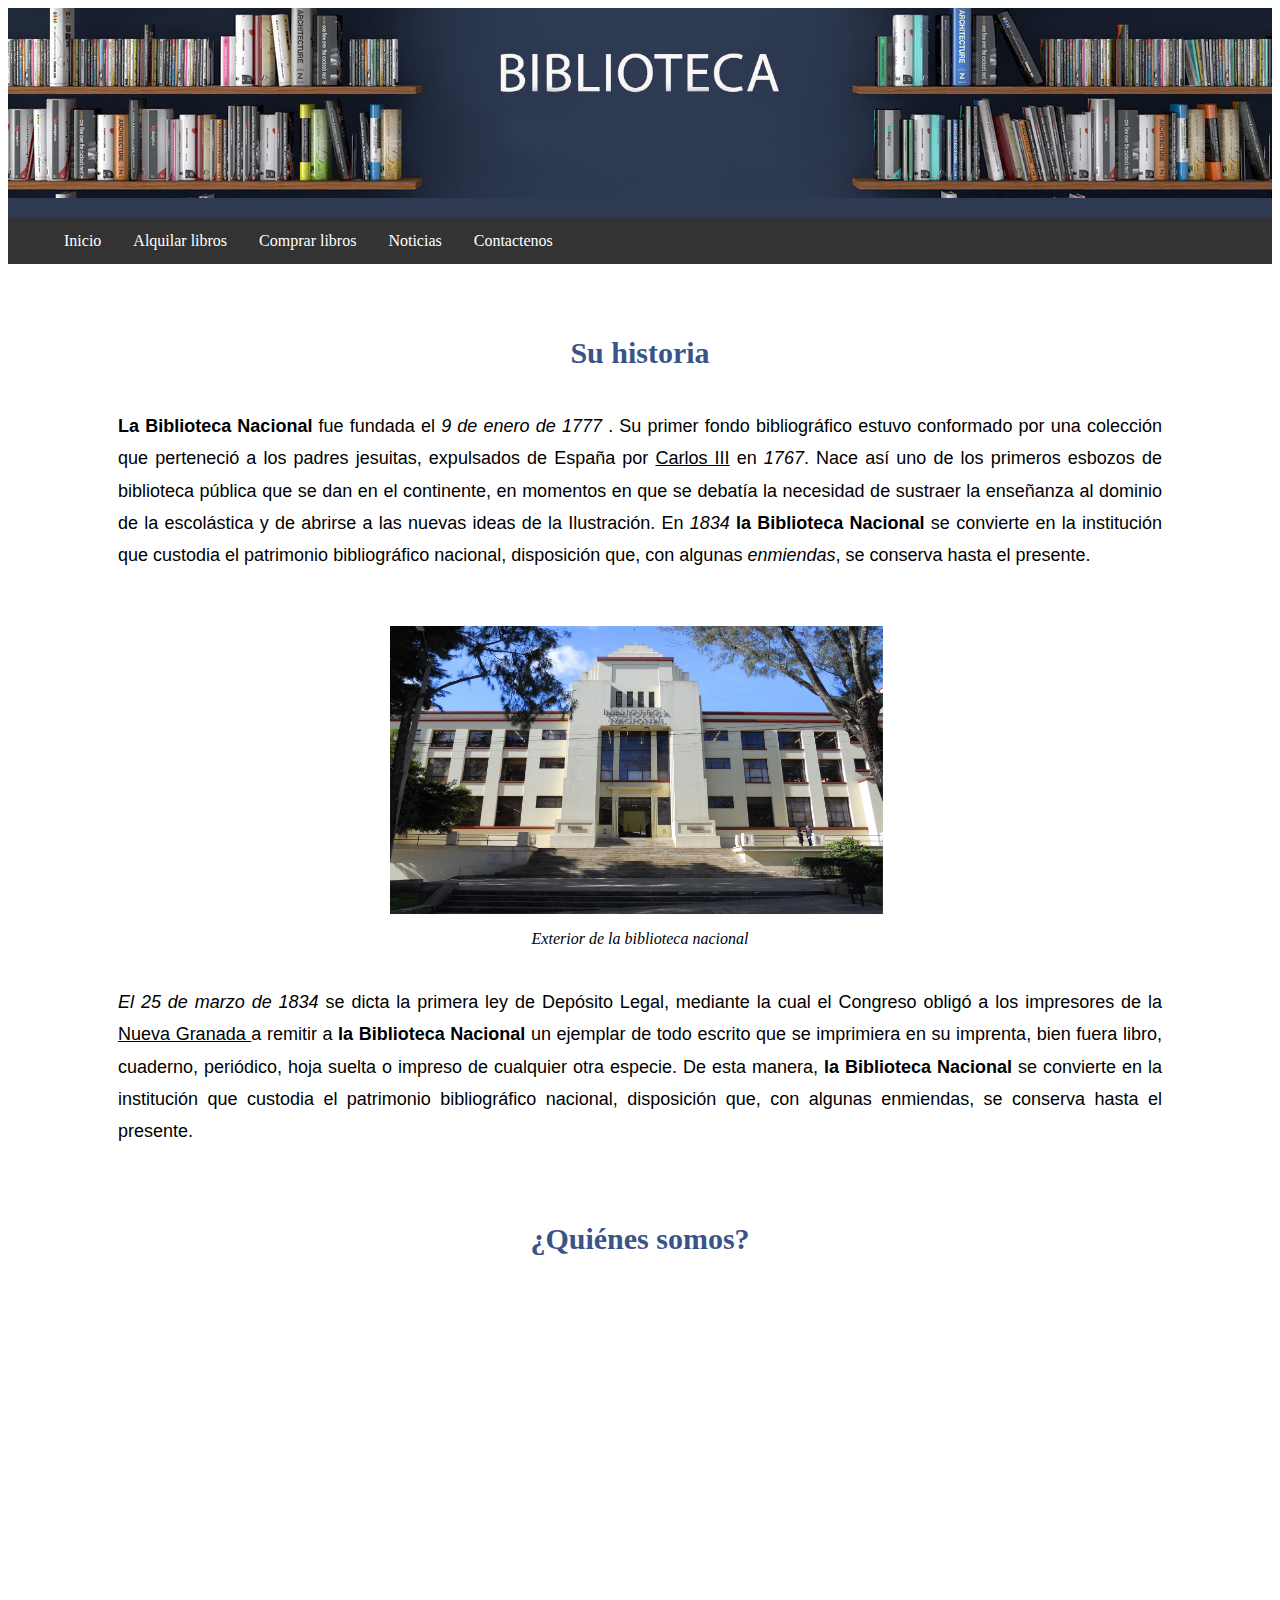
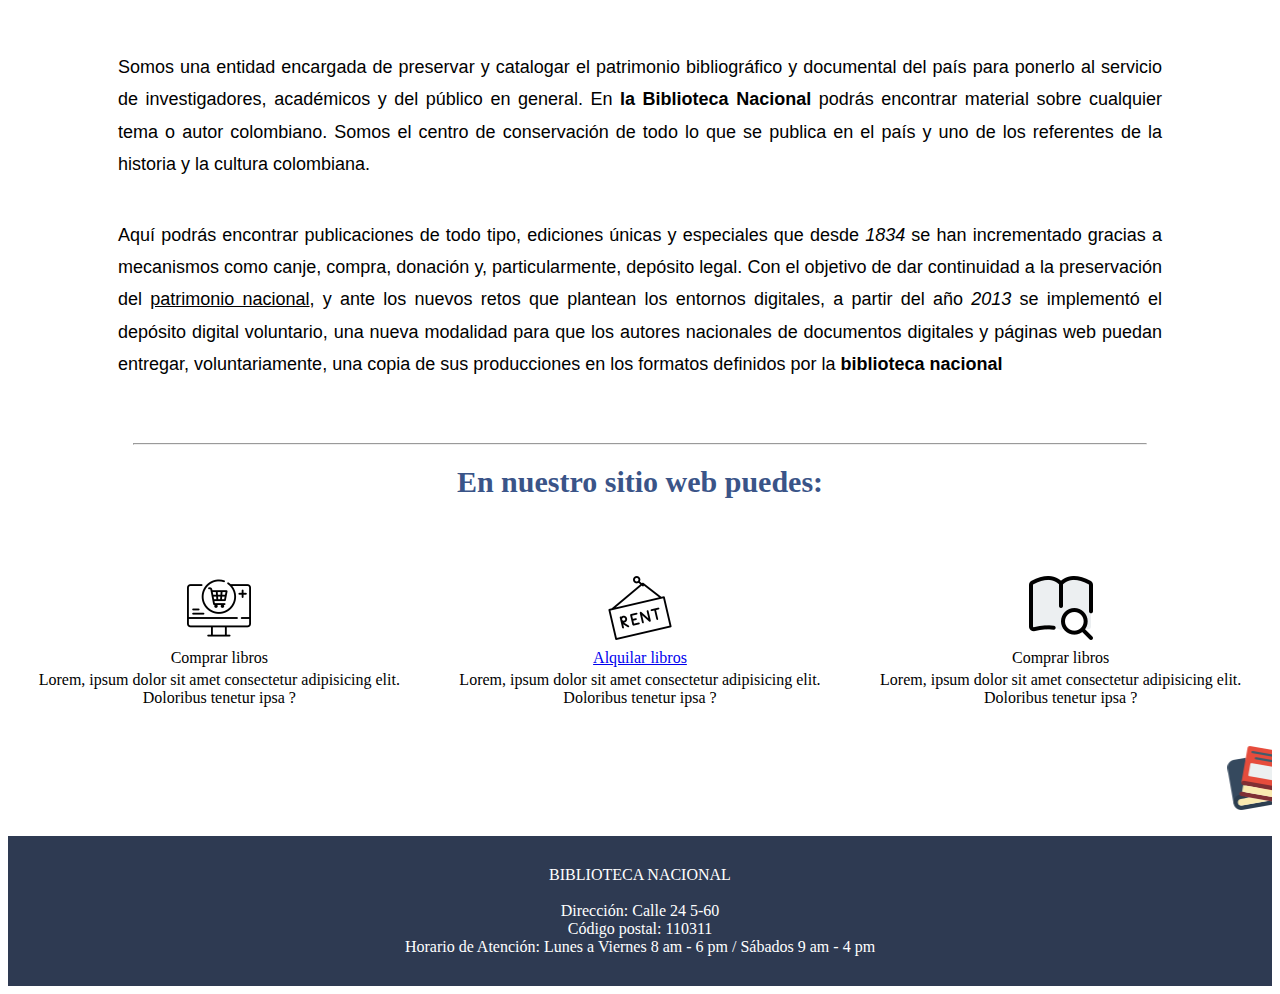
==== index.html @ 014b16e7 "Add files via upload" ====
<!DOCTYPE html>
<html lang="en">

<head>
    <meta charset="UTF-8">
    <meta name="viewport" content="width=device-width, initial-scale=1.0">
    <title>Biblioteca</title>
    <link rel="stylesheet" href="css/style.css">
</head>

<body>
    <div class="fondo">
        <center>
            <img src="img/1.jpg" width="100%">
        </center>



        <ul class="ulc">
            <li class="lic"><a href="index.html">Inicio</a></li>
            <li class="lic"><a href="html/alquilerLibros.html">Alquilar libros</a></li>
            <li class="lic"><a href="html/comprarLibro.html">Comprar libros</a></li>                
            <li class="lic"><a href="html/noticias.html">Noticias</a></li>
            <li class="lic"><a href="html/contactenos.html">Contactenos</a></li>

        </ul>
    </div>
    <br><br>
    <center>
        <h1 class="tituloT">Su historia</h1>
    </center>
    <p class="parrafo"><b>​La Biblioteca Nacional </b> fue fundada el <i>9 de enero de 1777</i> . Su primer fondo
        bibliográfico estuvo conformado por una colección que perteneció a los padres jesuitas, expulsados de España por
        <u>Carlos III</u> en <i>1767</i>. Nace así uno de los primeros esbozos de biblioteca pública que se dan en el
        continente, en momentos en que se debatía la necesidad de sustraer la enseñanza al dominio de la escolástica y
        de abrirse a las nuevas ideas de la Ilustración. En <i>1834</i> <b>la Biblioteca Nacional</b> se convierte en la
        institución que custodia el patrimonio bibliográfico nacional, disposición que, con algunas <i>enmiendas</i>, se
        conserva hasta el presente.</p>
    <br><br>
    <center>
        <img src="img/index11 (2).jpg" width="500px" height="300px">
        <br>
        <i>Exterior de la biblioteca nacional</i>
        <br>
    </center>
    <p class="parrafo"><i>El 25 de marzo de 1834</i> se dicta la primera ley de Depósito Legal, mediante la cual el
        Congreso obligó a los impresores de la <u>Nueva Granada </u>a remitir a <b>la Biblioteca Nacional</b> un
        ejemplar de todo escrito que se imprimiera en su imprenta, bien fuera libro, cuaderno, periódico, hoja suelta o
        impreso de cualquier otra especie. De esta manera, <b>la Biblioteca Nacional</b> se convierte en la institución
        que custodia el patrimonio bibliográfico nacional, disposición que, con algunas enmiendas, se conserva hasta el
        presente.</p>
    <br><br>
    <center>
        <h1 class="tituloT">¿Quiénes somos?</h1>
        <br>
        <iframe width="560" height="315" src="https://www.youtube.com/embed/npiHU76jHXA" frameborder="0"
            allow="accelerometer; autoplay; clipboard-write; encrypted-media; gyroscope; picture-in-picture"
            allowfullscreen></iframe>
    </center>
    <p class="parrafo">Somos una entidad encargada de preservar y catalogar el patrimonio bibliográfico y documental del
        país para ponerlo al servicio de investigadores, académicos y del público en general. En <b>la Biblioteca
            Nacional</b> podrás encontrar material sobre cualquier tema o autor colombiano. Somos el centro de
        conservación de todo lo que se publica en el país y uno de los referentes de la historia y la cultura
        colombiana.</p>

    <p class="parrafo">Aquí podrás encontrar publicaciones de todo tipo, ediciones únicas y especiales que desde
        <i>1834</i> se han incrementado gracias a mecanismos como canje, compra, donación y, particularmente, depósito
        legal​. Con el objetivo de dar continuidad a la preservación del <u>patrimonio nacional</u>, y ante los nuevos
        retos que plantean los entornos digitales, a partir del año <i>2013</i> se implementó el depósito digital
        voluntario, una nueva modalidad para que los autores nacionales de documentos digitales y páginas web puedan
        entregar, voluntariamente, una copia de sus producciones en los formatos definidos por la <b>biblioteca
            nacional</b></p>
    <br><br>
    <hr width="80%">

    <center>
        <h1 class="tituloT">En nuestro sitio web puedes:</h1>
        <br> <br> <br>
    </center>

    <table>

        <tr class="tablael">
            <th><img src="img/las-compras-en-linea (2).png" alt="">
            </th>
            <th><img src="img/alquiler-de-signo.png" alt=""></th>
            <th><img src="img/buscar.png" alt=""></th>
        </tr>
        <tr class="centra">
            <td> Comprar libros</td>
            <td><a href="html/alquilerLibros.html">Alquilar libros</a></td>
            <td>Comprar libros</td>
        </tr>
        <tr class="centra">
            <td> Lorem, ipsum dolor sit amet consectetur adipisicing elit. Doloribus tenetur ipsa ?</td>
            <td> Lorem, ipsum dolor sit amet consectetur adipisicing elit. Doloribus tenetur ipsa ?</td>
            <td> Lorem, ipsum dolor sit amet consectetur adipisicing elit. Doloribus tenetur ipsa ?</td>
        </tr>
    </table>
    <br><br>

    <marquee behavior="" direction="left"><img src="img/libro.png" alt=""></marquee>
    <br><br>
    <footer>
        BIBLIOTECA NACIONAL<br><br>
        Dirección: Calle 24 5-60 <br>
        Código postal: 110311<br>
        Horario de Atención: Lunes a Viernes 8 am - 6 pm / Sábados 9 am - 4 pm
    </footer>
</body>

</html>
---- css/style.css ----
.ulc{
	list-style-type:none;
	
	overflow:hidden;
	background-color:#333;
}
li{
	float: left;
}
li a{
	display: block;
	color:white;
	text-align: center;
	padding: 14px 16px;
	text-decoration: none;
}

li a:hover{
	background-color: #111;
}
.fondo{
	background-color: #2e3a52;
}
.tituloT{
	color: #3a5488;
	text-align: center;
	font-size: 30px;
}
p{
	text-align: justify;
}
.parrafo { 
	padding-left: 110px;
	padding-right: 110px;
	padding-top: 20px;
	font-size: 18px;
	font-family:'Segoe UI', Tahoma, Geneva, Verdana, sans-serif;
	line-height: 180%;

}

.tablael{
	padding-left: 110px;
	padding-right: 110px;
	padding-top: 20px;
	font-size: 18px;
	font-family:'Segoe UI', Tahoma, Geneva, Verdana, sans-serif;
}

footer{
	background-color: #2e3a52;
	width: 100%;
	color: white;
  text-align: center;
  padding-top: 30px;
  padding-bottom: 30px;
}
.int{
	padding-left: 10px;
	padding-right: 110px;
}

.tamano{
	width: 400px;
	height: 25px;
}
.boton{
	width: 150px;
	height: 40px;
	font-size: 14px;
	background-color: #3a5488;
	color: white;
	
}
.tamanoC{
	width:30px;
}
.tdContactenos{
	padding-bottom: 30px;
}
.centra{

text-align: center;
}
.tablaR{
	padding: 20px;
	text-align: center;
}
.lista{
	font-size: 18px;
	font-family:'Segoe UI', Tahoma, Geneva, Verdana, sans-serif;
	line-height: 180%;}

	div.parrafo{margin-bottom: 4%; margin-top: 4%;}
	td.p1, td.p2, td.p3, td.p0, table.pr{ border: 2px solid black; text-align: center; border-collapse: collapse; font-family: unset}

	table.pr{margin: 0px auto; width: 80%;}
	td.p1, td.p2, td.p3, td.p0{ padding: 2%}

h2{color: #3a5488; 
	text-align: left; 
	font-size: 20px; 
	font-family: 'Segoe UI', Tahoma, Geneva, Verdana, sans-serif;
}
div.fyu{
	margin: 0px auto; margin-bottom: 4%;
}

table.form{
	margin: 0px auto; width: 80%;
}

td.input{
	text-align: left;
}

td.maps{
	text-align: right;
}

div.tvideos{
	margin-bottom: 4%;
	margin-top: 3%;
}

marquee.videosrecomendados{
	font-size: 25px;
	color: #3a5488;
}


h1{
	color: #3a5488; 
	font-size: 28px;
	text-align: center;
}
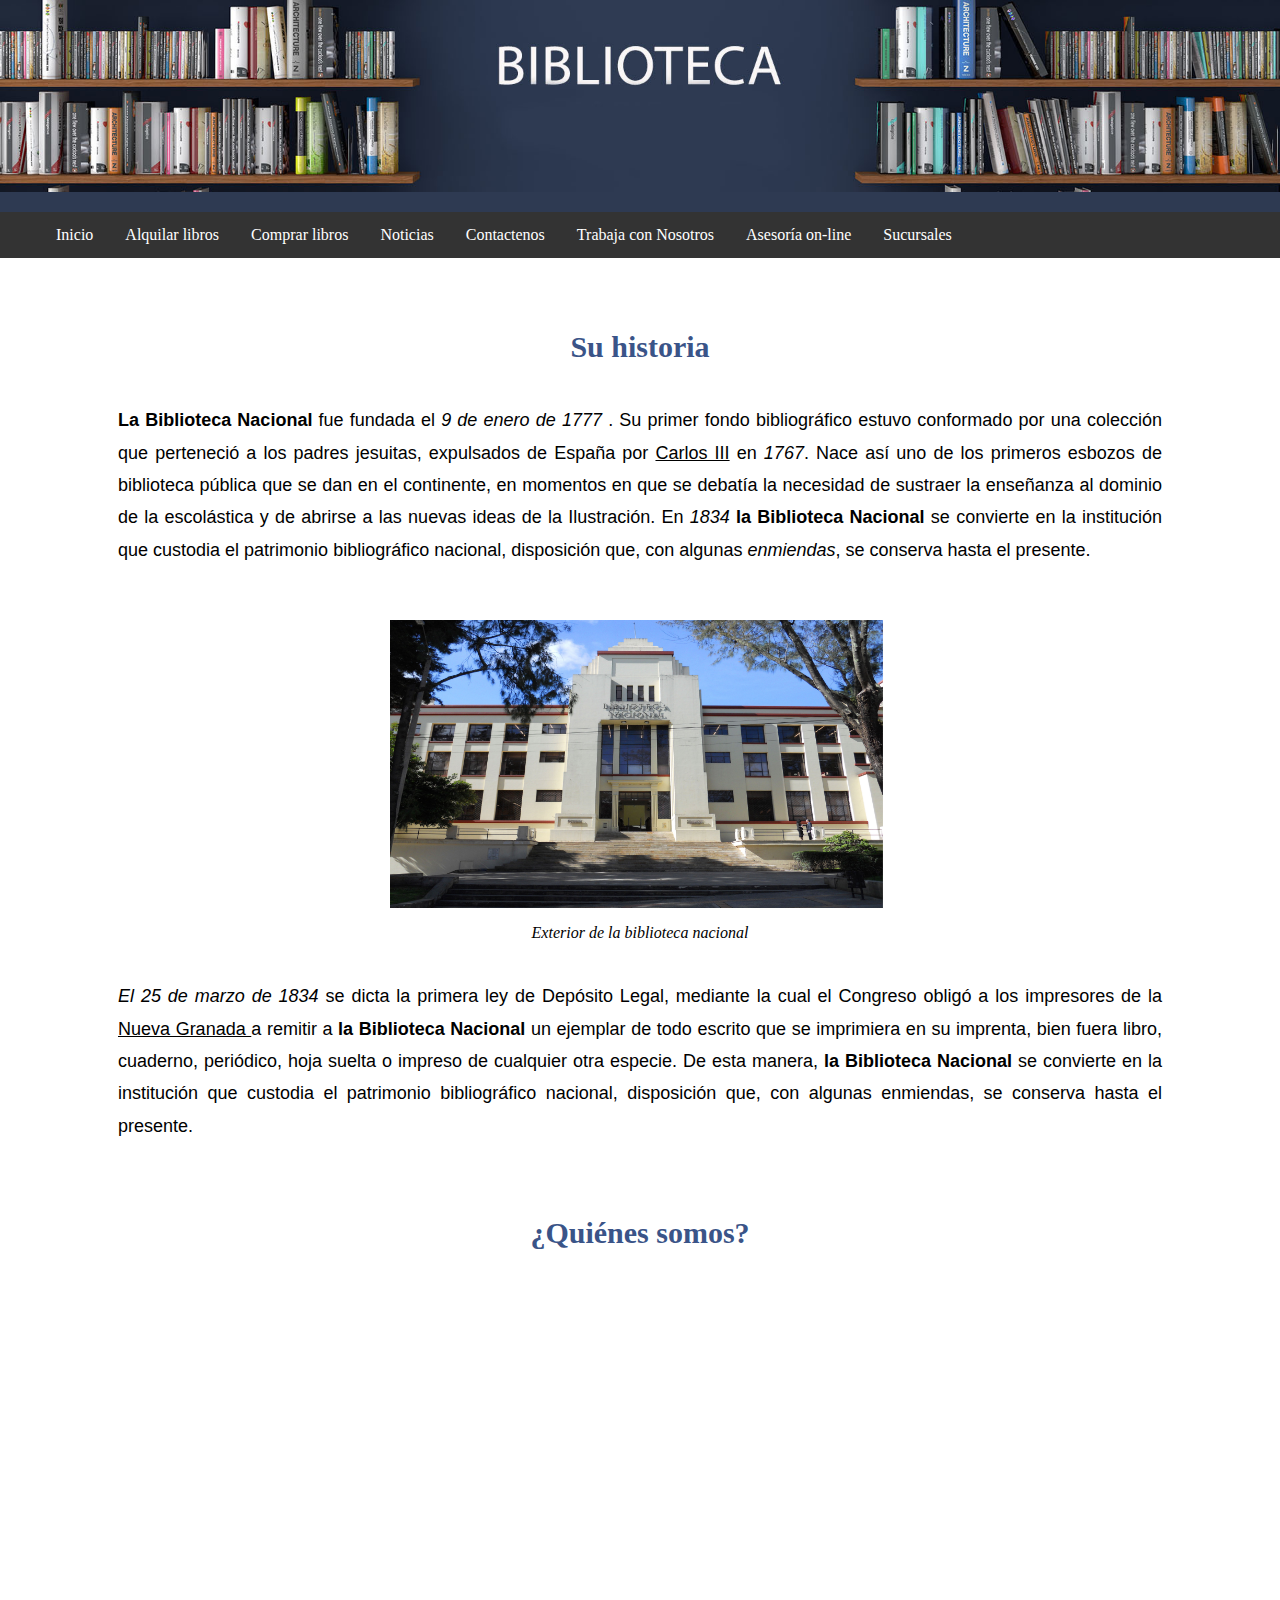
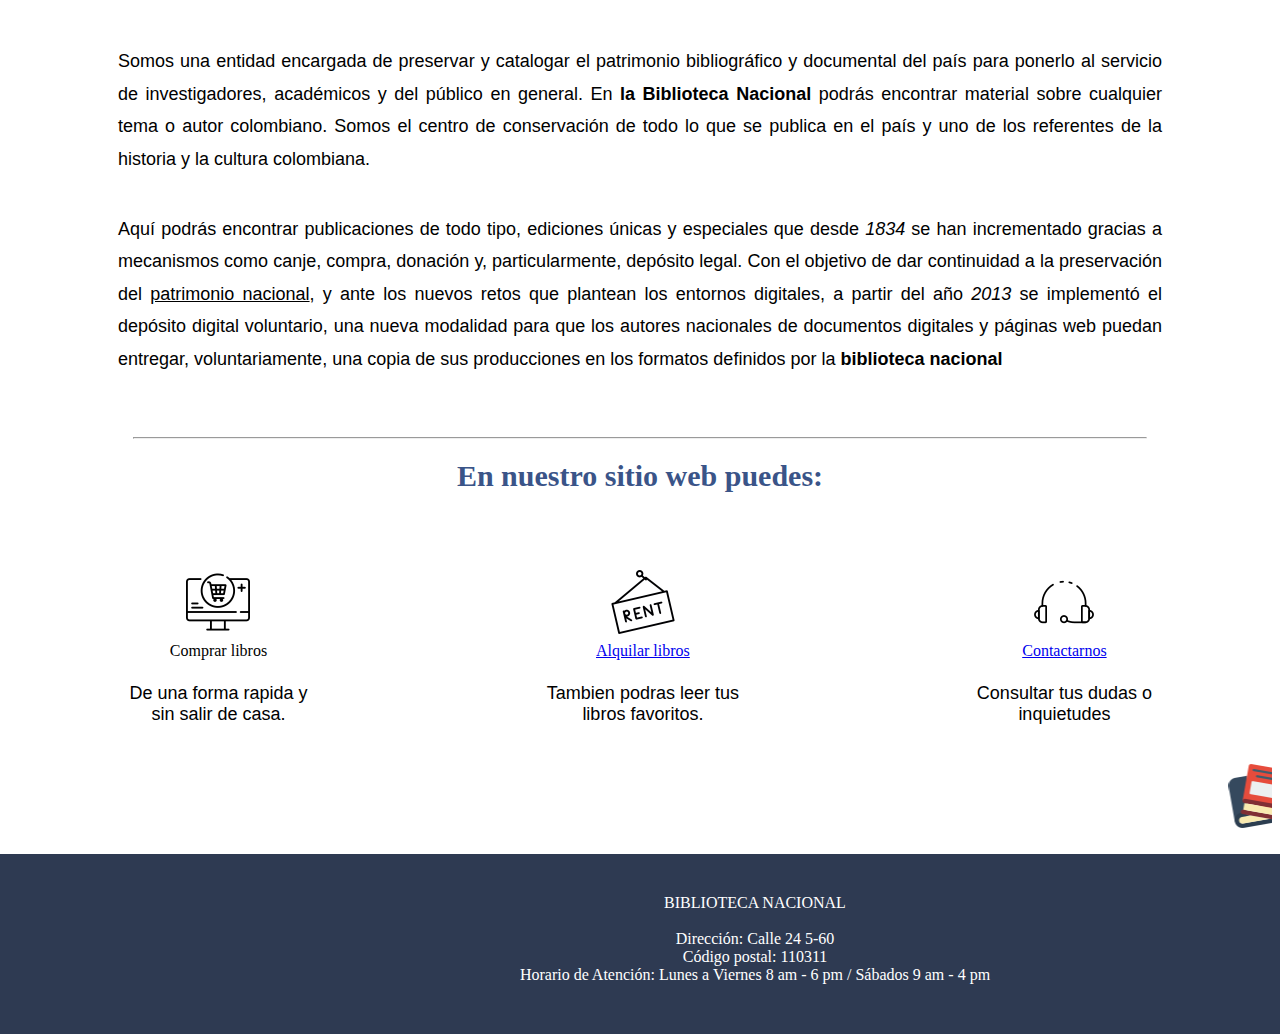
==== commit a9ef0bb1: "Add files via upload" ====
--- a/index.html
+++ b/index.html
@@ -5,24 +5,24 @@
     <meta charset="UTF-8">
     <meta name="viewport" content="width=device-width, initial-scale=1.0">
     <title>Biblioteca</title>
+    <script src="js/js.js"></script>
     <link rel="stylesheet" href="css/style.css">
 </head>
 
 <body>
-    <div class="fondo">
+     <div class="fondo">
         <center>
             <img src="img/1.jpg" width="100%">
         </center>
-
-
-
         <ul class="ulc">
             <li class="lic"><a href="index.html">Inicio</a></li>
             <li class="lic"><a href="html/alquilerLibros.html">Alquilar libros</a></li>
             <li class="lic"><a href="html/comprarLibro.html">Comprar libros</a></li>                
             <li class="lic"><a href="html/noticias.html">Noticias</a></li>
-            <li class="lic"><a href="html/contactenos.html">Contactenos</a></li>
-
+            <li class="lic"><a href="html/contacto.html">Contactenos</a></li>
+            <li class="lic"><a href="html/trabajaNosotros.html">Trabaja con Nosotros</a></li>
+            <li class="lic"><a href="html/asesoria.html">Asesoría on-line</a></li>
+            <li class="lic"><a href="html/Sucursales.html">Sucursales</a></li>
         </ul>
     </div>
     <br><br>
@@ -80,21 +80,21 @@
 
     <table>
 
-        <tr class="tablael">
+        <tr>
             <th><img src="img/las-compras-en-linea (2).png" alt="">
             </th>
             <th><img src="img/alquiler-de-signo.png" alt=""></th>
-            <th><img src="img/buscar.png" alt=""></th>
+            <th><img src="img/auriculares.png" alt=""></th>
         </tr>
         <tr class="centra">
             <td> Comprar libros</td>
             <td><a href="html/alquilerLibros.html">Alquilar libros</a></td>
-            <td>Comprar libros</td>
+            <td><a href="html/contacto.html">Contactarnos</a></td>
         </tr>
         <tr class="centra">
-            <td> Lorem, ipsum dolor sit amet consectetur adipisicing elit. Doloribus tenetur ipsa ?</td>
-            <td> Lorem, ipsum dolor sit amet consectetur adipisicing elit. Doloribus tenetur ipsa ?</td>
-            <td> Lorem, ipsum dolor sit amet consectetur adipisicing elit. Doloribus tenetur ipsa ?</td>
+            <td class="tablael"> De una forma rapida y sin salir de casa.</td>
+            <td class="tablael"> Tambien podras leer tus libros favoritos.</td>
+            <td class="tablael"> Consultar tus dudas o inquietudes</td>
         </tr>
     </table>
     <br><br>
--- a/css/style.css
+++ b/css/style.css
@@ -20,6 +20,9 @@
 }
 .fondo{
 	background-color: #2e3a52;
+	margin-top: -8px;
+	margin-left: -8px;
+	margin-right: -8px;
 }
 .tituloT{
 	color: #3a5488;
@@ -49,11 +52,16 @@
 
 footer{
 	background-color: #2e3a52;
-	width: 100%;
+	width: 1510px;
 	color: white;
-  text-align: center;
-  padding-top: 30px;
-  padding-bottom: 30px;
+	text-align: center;
+  padding-bottom: 50px;
+  padding-right: 9px;
+  padding-top: 40px;
+
+	margin-bottom: -8px;
+	margin-left: -8px;
+	
 }
 .int{
 	padding-left: 10px;
@@ -64,6 +72,11 @@
 	width: 400px;
 	height: 25px;
 }
+.tamanocF{
+	width: 210px;
+	height: 15px;
+}
+
 .boton{
 	width: 150px;
 	height: 40px;
@@ -134,3 +147,17 @@
 	font-size: 28px;
 	text-align: center;
 }
+.fotoP{
+	padding: 80px;
+}
+.fondoT{
+	background: #ECF7F5;
+	padding-right:200px;
+	padding-left:200px;
+	padding-bottom: 20px;
+
+}
+.fondo4{
+	background: #ECF7F5;
+}
+
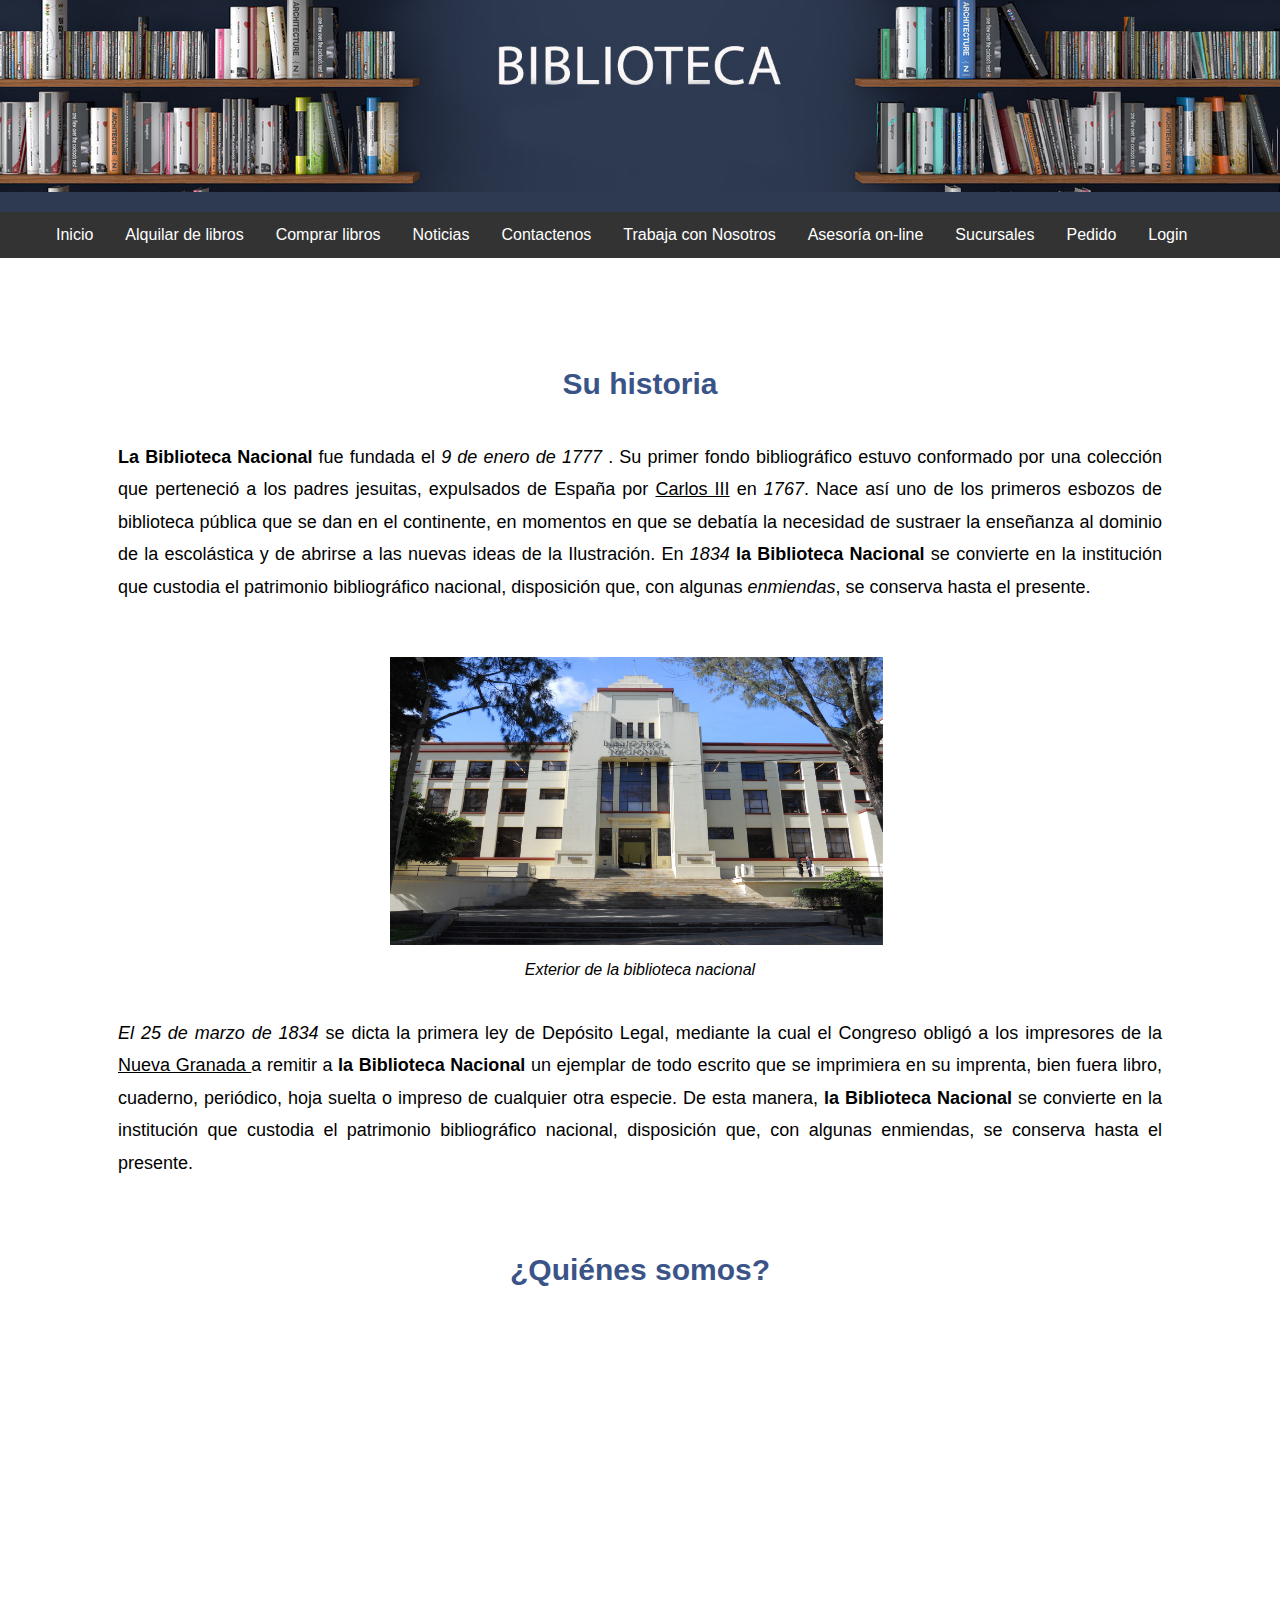
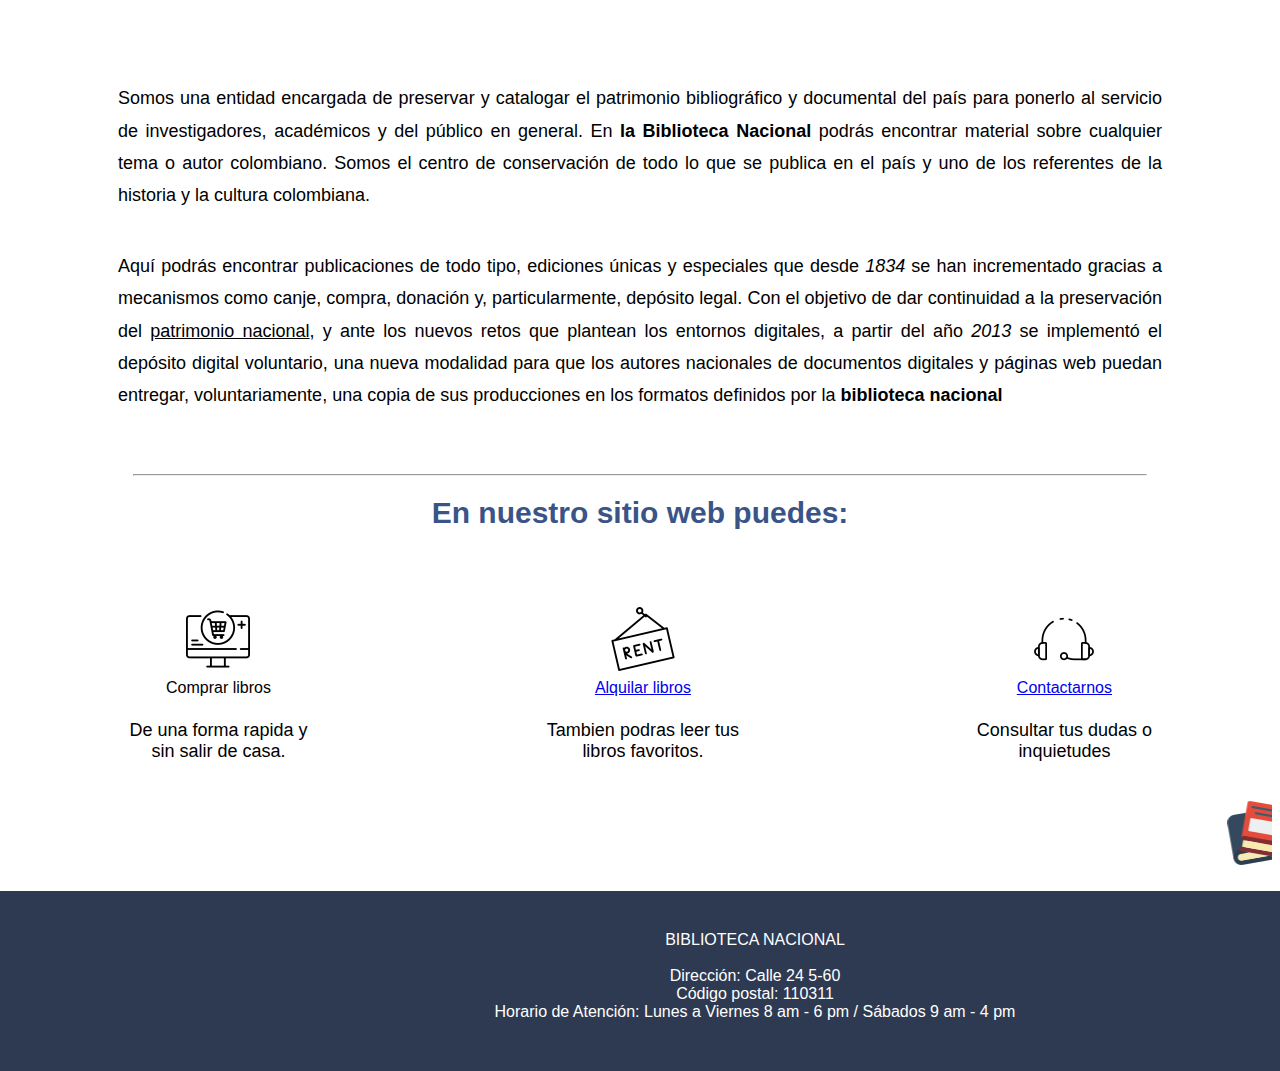
==== commit 27b6d774: "Add files via upload" ====
--- a/index.html
+++ b/index.html
@@ -9,23 +9,30 @@
     <link rel="stylesheet" href="css/style.css">
 </head>
 
-<body>
+<body onload="cargarD()">
      <div class="fondo">
         <center>
             <img src="img/1.jpg" width="100%">
         </center>
         <ul class="ulc">
             <li class="lic"><a href="index.html">Inicio</a></li>
-            <li class="lic"><a href="html/alquilerLibros.html">Alquilar libros</a></li>
+            <li class="lic"><a href="html/alquilerLibros.html">Alquilar de libros</a></li>
             <li class="lic"><a href="html/comprarLibro.html">Comprar libros</a></li>                
             <li class="lic"><a href="html/noticias.html">Noticias</a></li>
             <li class="lic"><a href="html/contacto.html">Contactenos</a></li>
             <li class="lic"><a href="html/trabajaNosotros.html">Trabaja con Nosotros</a></li>
             <li class="lic"><a href="html/asesoria.html">Asesoría on-line</a></li>
             <li class="lic"><a href="html/Sucursales.html">Sucursales</a></li>
+            <li class="lic"><a href="html/pedido.html">Pedido</a></li>
+            <li class="lic"><a href="html/login.html" id="iniciar" >Login</a></li>
+            <li class="lic"><a href="" onclick="cerrar()" id="cerrarSesion">Cerrar Sesion</a></li>
+
+
         </ul>
     </div>
     <br><br>
+    <h3 class="usu" id="nombreU"></h3>
+    <br>
     <center>
         <h1 class="tituloT">Su historia</h1>
     </center>
@@ -98,7 +105,8 @@
         </tr>
     </table>
     <br><br>
-
+    <!--<input type="button" value="Enviar" onclick="cargarD()">
+    -->
     <marquee behavior="" direction="left"><img src="img/libro.png" alt=""></marquee>
     <br><br>
     <footer>
--- a/css/style.css
+++ b/css/style.css
@@ -160,4 +160,39 @@
 .fondo4{
 	background: #ECF7F5;
 }
+div.sucursales{margin-left: 10%;margin-right: 10%;}
 
+td.sucursales{text-align: center;}
+
+h2.sucursales{color: #3a5488; 
+	text-align: center; 
+	font-size: 18px; 
+	font-family: 'Segoe UI', Tahoma, Geneva, Verdana, sans-serif }
+
+h3.descripcion{text-align: center;font-size: 14px;font-family: 'Segoe UI', Tahoma, Geneva, Verdana, sans-serif;}
+
+i.descripcion{color: #3a5488}
+
+body{
+	font-family:'Segoe UI', Tahoma, Geneva, Verdana, sans-serif;
+
+}
+.usu{
+	text-align: right;
+	padding-right:40px;
+}
+.fila{
+	padding-left: 20px;
+	padding-right: 20px;
+
+}
+.fila2{
+	padding-left: 8px;
+	padding-right: 8px;
+	font-size: 15px;
+
+}
+.pedido{
+	padding-left:400px;
+	padding-top: 40px;
+}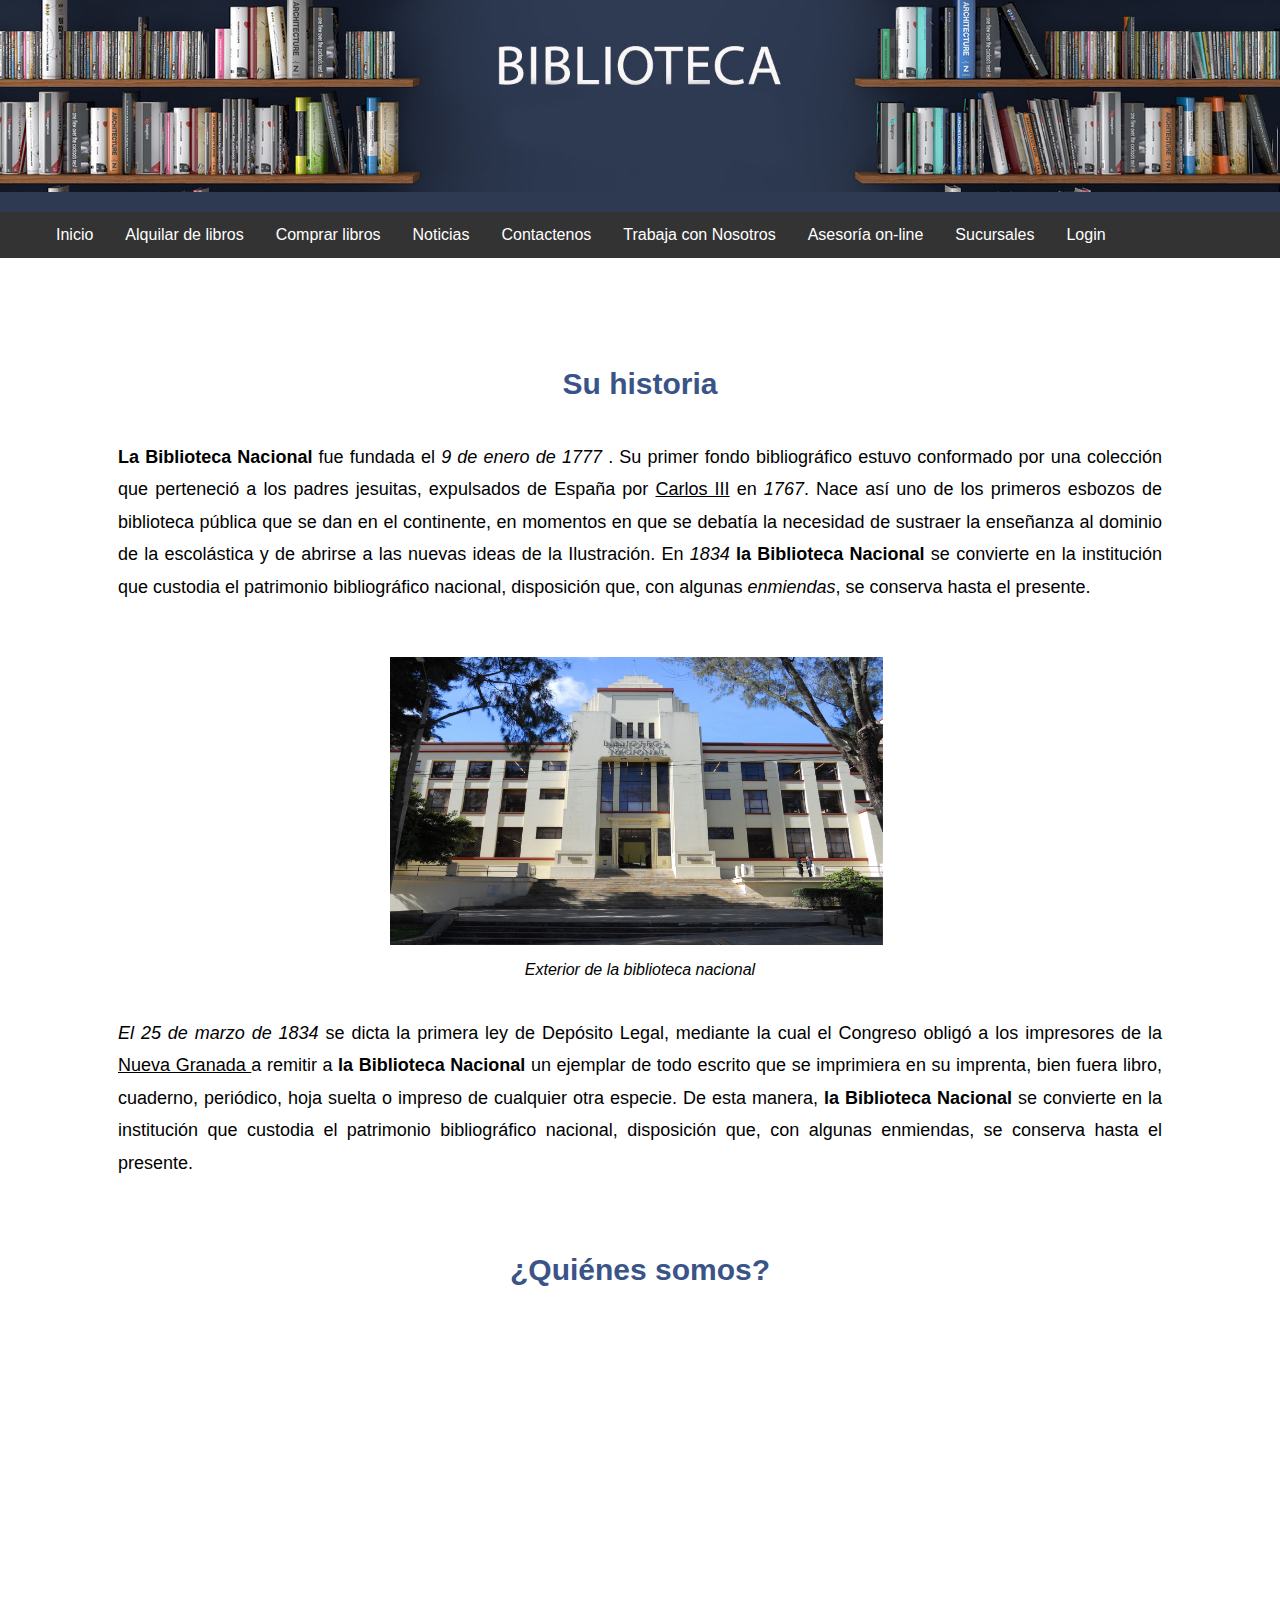
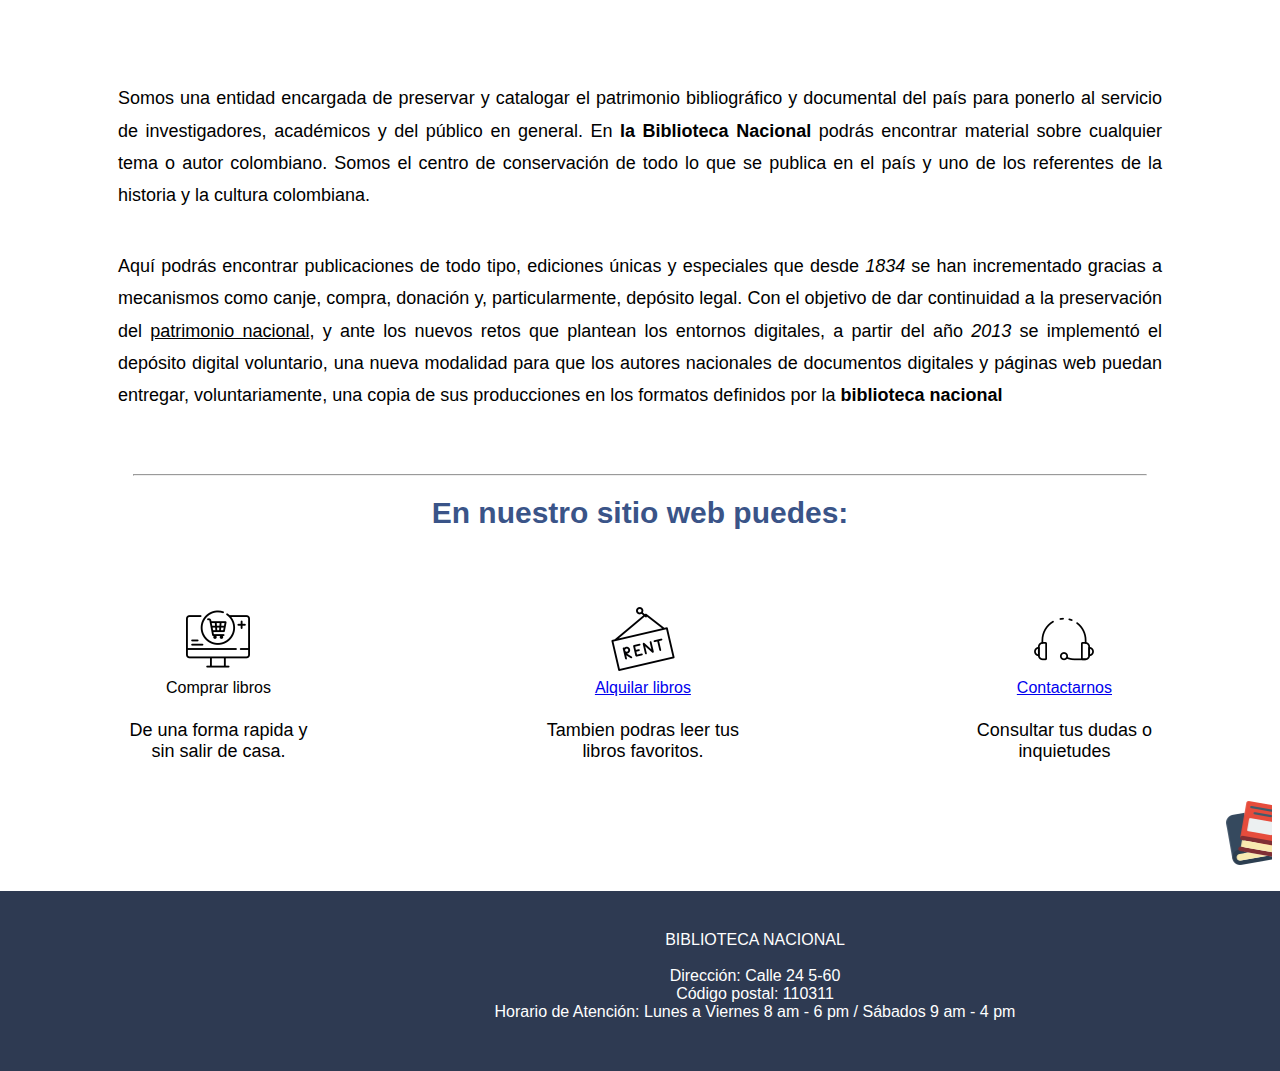
==== commit 1f06c003: "Add files via upload" ====
--- a/index.html
+++ b/index.html
@@ -23,7 +23,6 @@
             <li class="lic"><a href="html/trabajaNosotros.html">Trabaja con Nosotros</a></li>
             <li class="lic"><a href="html/asesoria.html">Asesoría on-line</a></li>
             <li class="lic"><a href="html/Sucursales.html">Sucursales</a></li>
-            <li class="lic"><a href="html/pedido.html">Pedido</a></li>
             <li class="lic"><a href="html/login.html" id="iniciar" >Login</a></li>
             <li class="lic"><a href="" onclick="cerrar()" id="cerrarSesion">Cerrar Sesion</a></li>
 
--- a/css/style.css
+++ b/css/style.css
@@ -195,4 +195,8 @@
 .pedido{
 	padding-left:400px;
 	padding-top: 40px;
+}
+
+.filaR{
+	background-color: gray;
 }